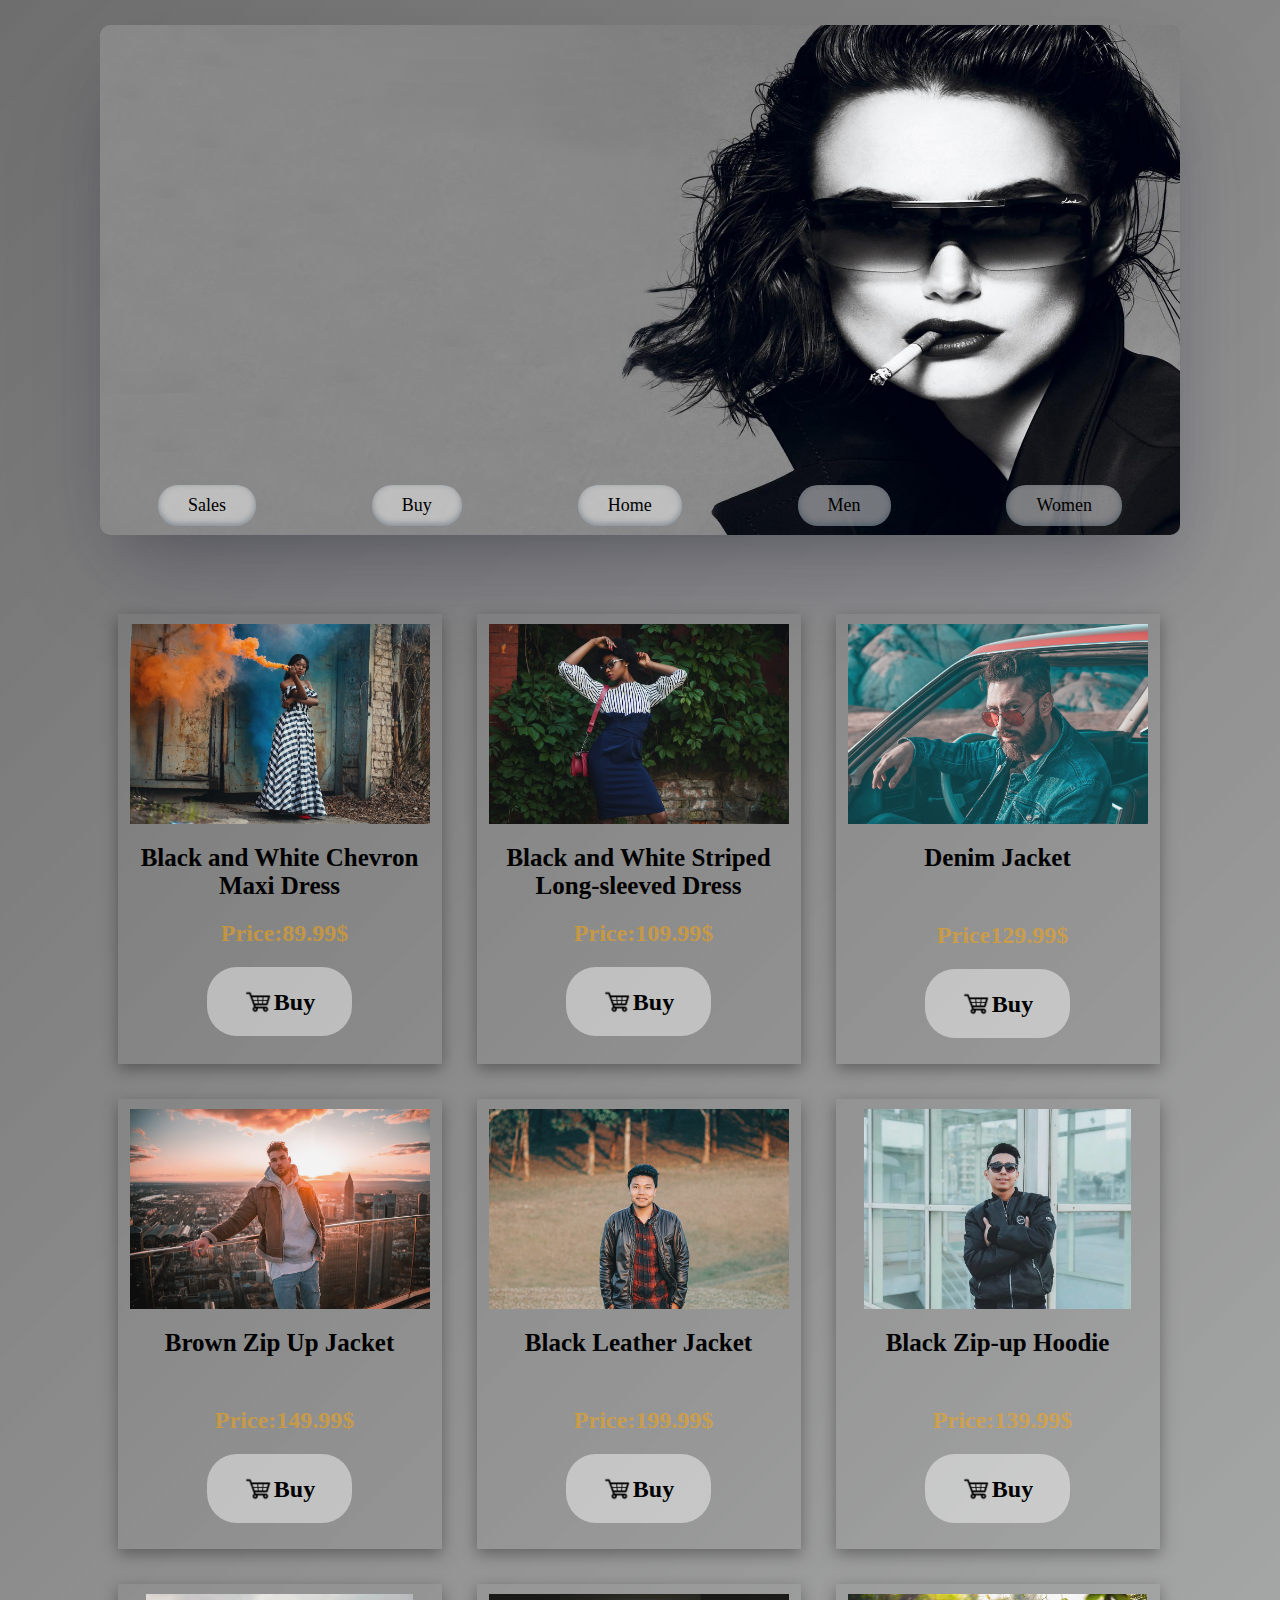
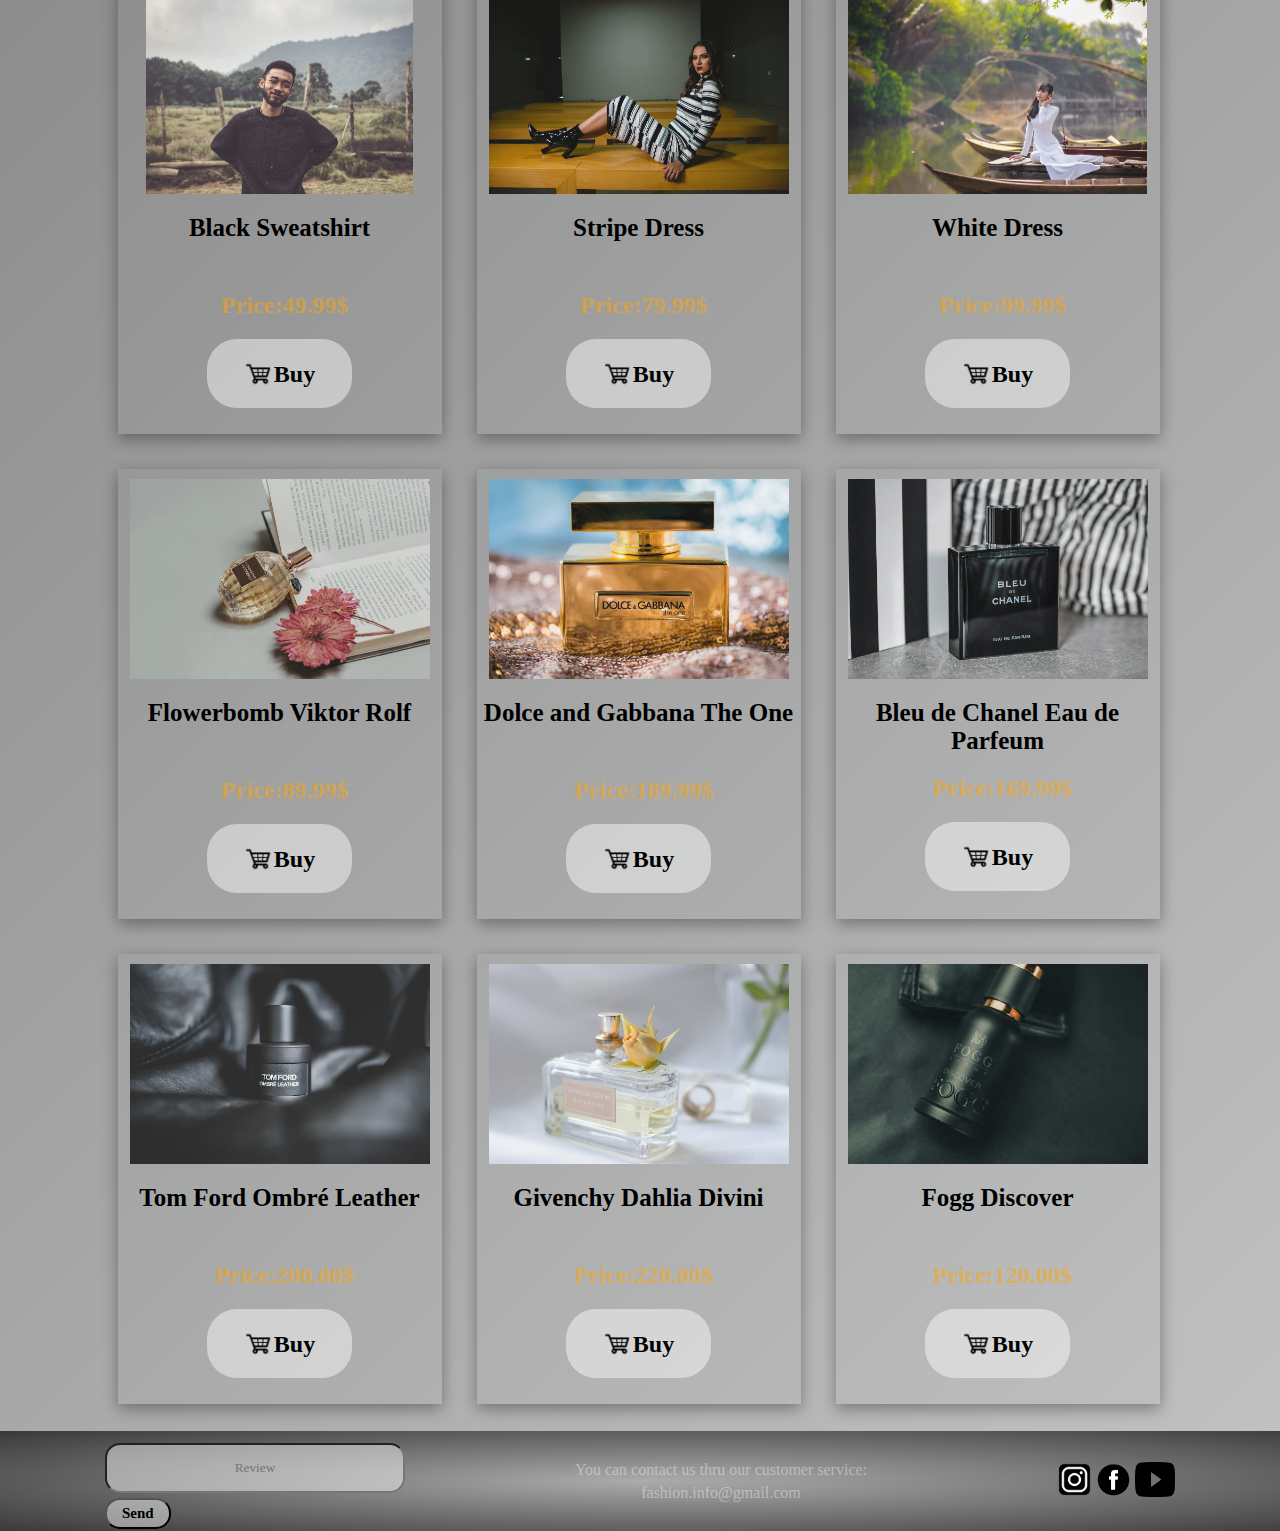
==== buy.html @ 7eb33cd5 "first commit" ====
<!DOCTYPE html>
<html lang="en">
<head>
    <meta charset="UTF-8">
    <link rel="shortcut icon" type="x-icon" class="logo" href="photos/Fashion-and-beauty-logo-and-emblem-on-transparent-background-PNG.png">
    <meta name="viewport" content="width=device-width, initial-scale=1.0">
    <title>Some clothes</title>
    <link rel="stylesheet" href="buy.css">
    <script src="buy.js"></script>
</head>



<body>
    <div>
        <div class="head"> 
            <header>
                <img src="photos/background-homepage.jpg">
            </header>
            <ul class="navbar">
                <li><a href="sales.html" style="text-decoration: none; color: inherit;">Sales</a></li>
                <li><a href="buy.html" style="text-decoration: none; color: inherit;">Buy</a></li>
                <li><a href="index.html" style="text-decoration: none; color: inherit;">Home</a></li>
                <li><a href="men.html" style="text-decoration: none; color: inherit;">Men</a></li>
                <li><a href="women.html" style="text-decoration: none; color: inherit;">Women</a></li>
            </ul>
        </div>

        <div class="cart">
            <a href="cart.html">
                <button>
                    <img src="photos/pngwing.com.png" alt="">
                </button>
            </a>
        </div>

        <div class="website">
            <div>
                <div class="cols">
                    <img src="photos/pexels-photo-859205.jpeg" alt="" class="head">
                    <div class="tekst">
                        <p>Black and White Chevron Maxi Dress</p>
                        <h3 class="price">Price:89.99$</h3>
                        <h3 type="button" class="buy"><img src="photos/pngwing.com.png" alt="">Buy</h3>
                    </div>
                </div>
                <div class="cols">
                    <img src="photos/pexels-photo-1000373.jpeg" alt="" class="head">
                    <div class="tekst">
                        <p>Black and White Striped Long-sleeved Dress</p>
                        <h3 class="price">Price:109.99$</h3>
                        <h3 type="button" class="buy"><img src="photos/pngwing.com.png" alt="">Buy</h3>
                    </div>
                </div>
                <div class="cols">
                    <img src="photos/pexels-photo-6542596.jpeg" alt="" class="head">
                    <div class="tekst">
                        <p  class="onerow">Denim Jacket</p>
                        <h3 class="price">Price129.99$</h3>
                        <h3 type="button" class="buy"><img src="photos/pngwing.com.png" alt="">Buy</h3>
                    </div>
                </div>
                <div class="cols">
                    <img src="photos/pexels-photo-4061199.jpeg" alt="" class="head">
                    <div class="tekst">
                        <p class="onerow">Brown Zip Up Jacket</p>
                        <h3 class="price">Price:149.99$</h3>
                        <h3 type="button" class="buy"><img src="photos/pngwing.com.png" alt="">Buy</h3>
                    </div>
                </div>
                <div class="cols">
                    <img src="photos/pexels-photo-4069208.jpeg" alt="" class="head">
                    <div class="tekst">
                        <p class="onerow">Black Leather Jacket</p>
                        <h3 class="price">Price:199.99$</h3>
                        <h3 type="button" class="buy"><img src="photos/pngwing.com.png" alt="">Buy</h3>
                    </div>
                </div>
                <div class="cols">
                    <img src="photos/pexels-photo-1808397.webp" alt="" class="head">
                    <div class="tekst">
                        <p class="onerow">Black Zip-up Hoodie</p>
                        <h3 class="price">Price:139.99$</h3>
                        <h3 type="button" class="buy"><img src="photos/pngwing.com.png" alt="">Buy</h3>
                    </div>
                </div>
                <div class="cols">
                    <img src="photos/pexels-photo-2952815.webp" alt="" class="head">
                    <div class="tekst">
                        <p class="onerow">Black Sweatshirt</p>
                        <h3 class="price">Price:49.99$</h3>
                        <h3 type="button" class="buy"><img src="photos/pngwing.com.png" alt="">Buy</h3>
                    </div>
                </div>
                <div class="cols">
                    <img src="photos/pexels-photo-1007010.jpeg" alt="" class="head">
                    <div class="tekst">
                        <p class="onerow">Stripe Dress</p>
                        <h3 class="price">Price:79.99$</h3>
                        <h3 type="button" class="buy"><img src="photos/pngwing.com.png" alt="">Buy</h3>
                    </div>
                </div>
                <div class="cols">
                    <img src="photos/pexels-photo-7244586.jpeg" alt="" class="head">
                    <div class="tekst">
                        <p class="onerow">White Dress</p>
                        <h3 class="price">Price:99.99$</h3>
                        <h3 type="button" class="buy"><img src="photos/pngwing.com.png" alt="">Buy</h3>
                    </div>
                </div>
                <div class="cols">
                    <img src="photos/pexels-photo-4110339.jpeg" alt="" class="head">
                    <div class="tekst">
                        <p class="onerow">Flowerbomb Viktor Rolf</p>
                        <h3 class="price">Price:89.99$</h3>
                        <h3 type="button" class="buy"><img src="photos/pngwing.com.png" alt="">Buy</h3>
                    </div>
                </div>
                <div class="cols">
                    <img src="photos/pexels-photo-1961795.webp" alt="" class="head">
                    <div class="tekst">
                        <p class="onerow">Dolce and Gabbana The One</p>
                        <h3 class="price">Price:189.99$</h3>
                        <h3 type="button" class="buy"><img src="photos/pngwing.com.png" alt="">Buy</h3>
                    </div>
                </div>
                <div class="cols">
                    <img src="photos/pexels-photo-9202894.jpeg" alt="" class="head">
                    <div class="tekst">
                        <p>Bleu de Chanel Eau de Parfeum</p>
                        <h3 class="price">Price:169.99$</h3>
                        <h3 type="button" class="buy"><img src="photos/pngwing.com.png" alt="">Buy</h3>
                    </div>
                </div>
                <div class="cols">
                    <img src="photos/pexels-photo-7487834.jpeg" alt="" class="head">
                    <div class="tekst">
                        <p class="onerow">Tom Ford Ombré Leather</p>
                        <h3 class="price">Price:200.00$</h3>
                        <h3 type="button" class="buy"><img src="photos/pngwing.com.png" alt="">Buy</h3>
                    </div>
                </div>
                <div class="cols">
                    <img src="photos/pexels-photo-9323886.jpeg" alt="" class="head">
                    <div class="tekst">
                        <p class="onerow">Givenchy Dahlia Divini</p>
                        <h3 class="price">Price:220.00$</h3>
                        <h3 type="button" class="buy"><img src="photos/pngwing.com.png" alt="">Buy</h3>
                    </div>
                </div>
                <div class="cols">
                    <img src="photos/pexels-photo-11265021.jpeg" alt="" class="head">
                    <div class="tekst">
                        <p class="onerow">Fogg Discover</p>
                        <h3 class="price">Price:120.00$</h3>
                        <h3 type="button" class="buy"><img src="photos/pngwing.com.png" alt="">Buy</h3>
                    </div>
                </div>
           </div>
        </div>    
        <div class="footer">
            
        </div> 
    </div>
    <div class="footer">
        <div class="review">
            <input type="text" placeholder="Review" spellcheck="false">
            <button>Send</button>
        </div>
        <div class="contact">
            <p>You can contact us thru our customer service:</p>
            <a href="mailto:fashion.info@gmail.com" >fashion.info@gmail.com</a>
        </div>
        <div class="socials">
            <a href="https://www.instagram.com"><img src="photos/Black-icon-Instagram-logo-transparent-PNG.png" alt=""></a>
            <a href="https://www.facebook.com"><img src="photos/Black-icon-facebook-logo-PNG.png" alt=""></a>
            <a href="https://www.youtube.com"><img src="photos/1656503823black-youtube-logo.png" alt="" style="width: 40px"></a>
        </div>
    </div> 
</body>
</html>
---- buy.css ----
*{
    margin: 0;
    padding: 0;
    box-sizing: border-box;
    font-family: Cambria, Cochin, Georgia, Times, 'Times New Roman', serif;
}
body{
    background: linear-gradient(135deg, #00000091, #484a4a55);
    margin-top: 25px;
    border: 0;
}
body div{
    max-width: 1200px;
    margin: auto;
    border: 0;
    justify-content: center;
}
body div.head{
    margin: 1%;
    width: 90%;
    margin: auto;
    margin-top: 10px;
}
div header{
    width: 100%;
    height: 450px;
}
div header img{
    height: 510px;
    width: 100%;
    margin-left: auto;
    margin-right: auto;
    border-radius: 10px;
    box-shadow: rgba(50, 50, 93, 0.25) 0px 50px 100px -20px, rgba(0, 0, 0, 0.3) 0px 30px 60px -30px, rgba(10, 37, 64, 0.35) 0px -2px 6px 0px inset;
}
ul.navbar li{
    display: flex;
    float: left;
    text-align: center;
    margin: auto;
    background: rgba(255, 255, 255, 0.452);
    border-radius: 20px;
    padding-top: 10px;
    padding-bottom: 10px;
    padding-right: 30px;
    padding-left: 30px;
    cursor: pointer;
    font-size: large;
    box-shadow: rgba(50, 50, 93, 0.25) 0px 50px 100px -20px, rgba(0, 0, 0, 0.3) 0px 30px 60px -30px, rgba(10, 37, 64, 0.35) 0px -2px 6px 0px inset;
}
ul li:hover{
    background: rgba(255, 166, 0, 0.52);
}
ul.navbar{
    text-align: center;
    justify-content: center;
    display: flex;
    margin: 0;
    width: 100%;
    margin-top: 10px;
    padding-bottom: 10px;
}
div.website{
    width: 100%;
    height: 100%;
    color: white;
}






div.cart{
    position: -webkit-sticky;
    position: sticky;
    top: 20px;
    float: right;
    margin-right: -150px;
    margin-top: 250px;
}
div.cart button{
    background: rgba(255, 255, 255, 0.549);
    border: 0;
    border-radius: 30px;
    padding: 8px;
    cursor: pointer;
    box-shadow: rgba(50, 50, 93, 0.25) 0px 50px 100px -20px, rgba(0, 0, 0, 0.3) 0px 30px 60px -30px, rgba(10, 37, 64, 0.35) 0px -2px 6px 0px inset;
}
div.cart img{
    height: 40px;
    width: 40px;
}
div.website{
    width: 90%;
    margin: 1%;
    margin: auto;
    margin-top: 5%;
    display: block;
}
div.cols{
    width: 30%;
    height: 450px;
    display: flex;
    float: left;
    margin: 17.5px;
    text-align: center;
    justify-content: center;
    box-shadow: rgba(0, 0, 0, 0.35) 0px 5px 15px;
}
div.cols{
    display: block;
}
div.cols img.head{
    height: 200px;
    display: block;
    opacity: 90%;
    margin: auto;
    margin-top: 10px;
    cursor: pointer;
}
div.cols div.tekst{
    display: block;
    border: 0;
}
div.cols div.tekst p{
    font-size: 25px;
    font-weight: bold;
    margin-top: 20px;
    margin-bottom: 20px;
    color: black;
}
div.cols div.tekst h3.buy{
    background: rgba(255, 255, 255, 0.452);;
    width: 45%;
    border-radius: 30px;
    padding: 20px;
    margin: auto;
    text-align: center;
    margin-top: 20px;
    color: black;
}
div.cols div.tekst h3.buy:hover{
    background: rgba(255, 166, 0, 0.52);
}
div.cols div.tekst img{
    width: 30px;
    height: 30px;
    margin-bottom: -7px;

}

div.cols div.tekst h3{
    font-size: x-large;
    font-weight: bold;
    cursor: pointer;
}
div.cols div.tekst h3.price{
    padding-left: 10px;
    cursor: default;
    color: rgba(255, 166, 0, 0.52);
}
div.cols div.tekst p.onerow{
    margin-bottom: 50px;
}
div div.footer{
    background: 0;
    height: 10px;
}






div.footer{
    margin: 0;
    max-width: 100%;
    width: 100%;
    height: 100px;
    display: flex;
    background: radial-gradient(#87878738, #141414bf);
}
div.footer div.review{
    border: 0;
    padding-left: -10px;
}
div.footer div.review input {
    display: block;
    text-align: left;
    width: 300px;
    height: 50px;
    border-radius: 15px;
    background: rgba(255, 255, 255, 0.452);
    text-align: center;
    margin-left: 20px;
    margin-top: 10px;
}
div.footer div.review button{
    margin-top: 5px;
    padding: 5px 15px;
    border-radius: 15px;
    text-align: center;
    align-items: center;
    background: rgba(255, 255, 255, 0.452);
    font-weight: bold;
    font-size: 15px;
    margin-left: 20px;
}
div.footer div.review button:hover{
    background: rgba(255, 166, 0, 0.52);
    cursor: pointer;
}
div.footer div.contact{
    text-align: center;
    border: 0;
}
div.footer div.contact p, div.contact a{
    text-decoration: none;
    color: rgba(255, 252, 252, 0.396);
    text-align: center;
}
div.footer div.contact p{
    padding-bottom: 5px;
}
div.footer div.contact a:hover{
    cursor: pointer;
    color: rgba(255, 166, 0, 0.52);
}
div.footer div.socials{
    text-align: center;
    padding: 20px;
    border: 0;
}
div.footer div.socials img{
    width: 35px;
    height: 35px;
}
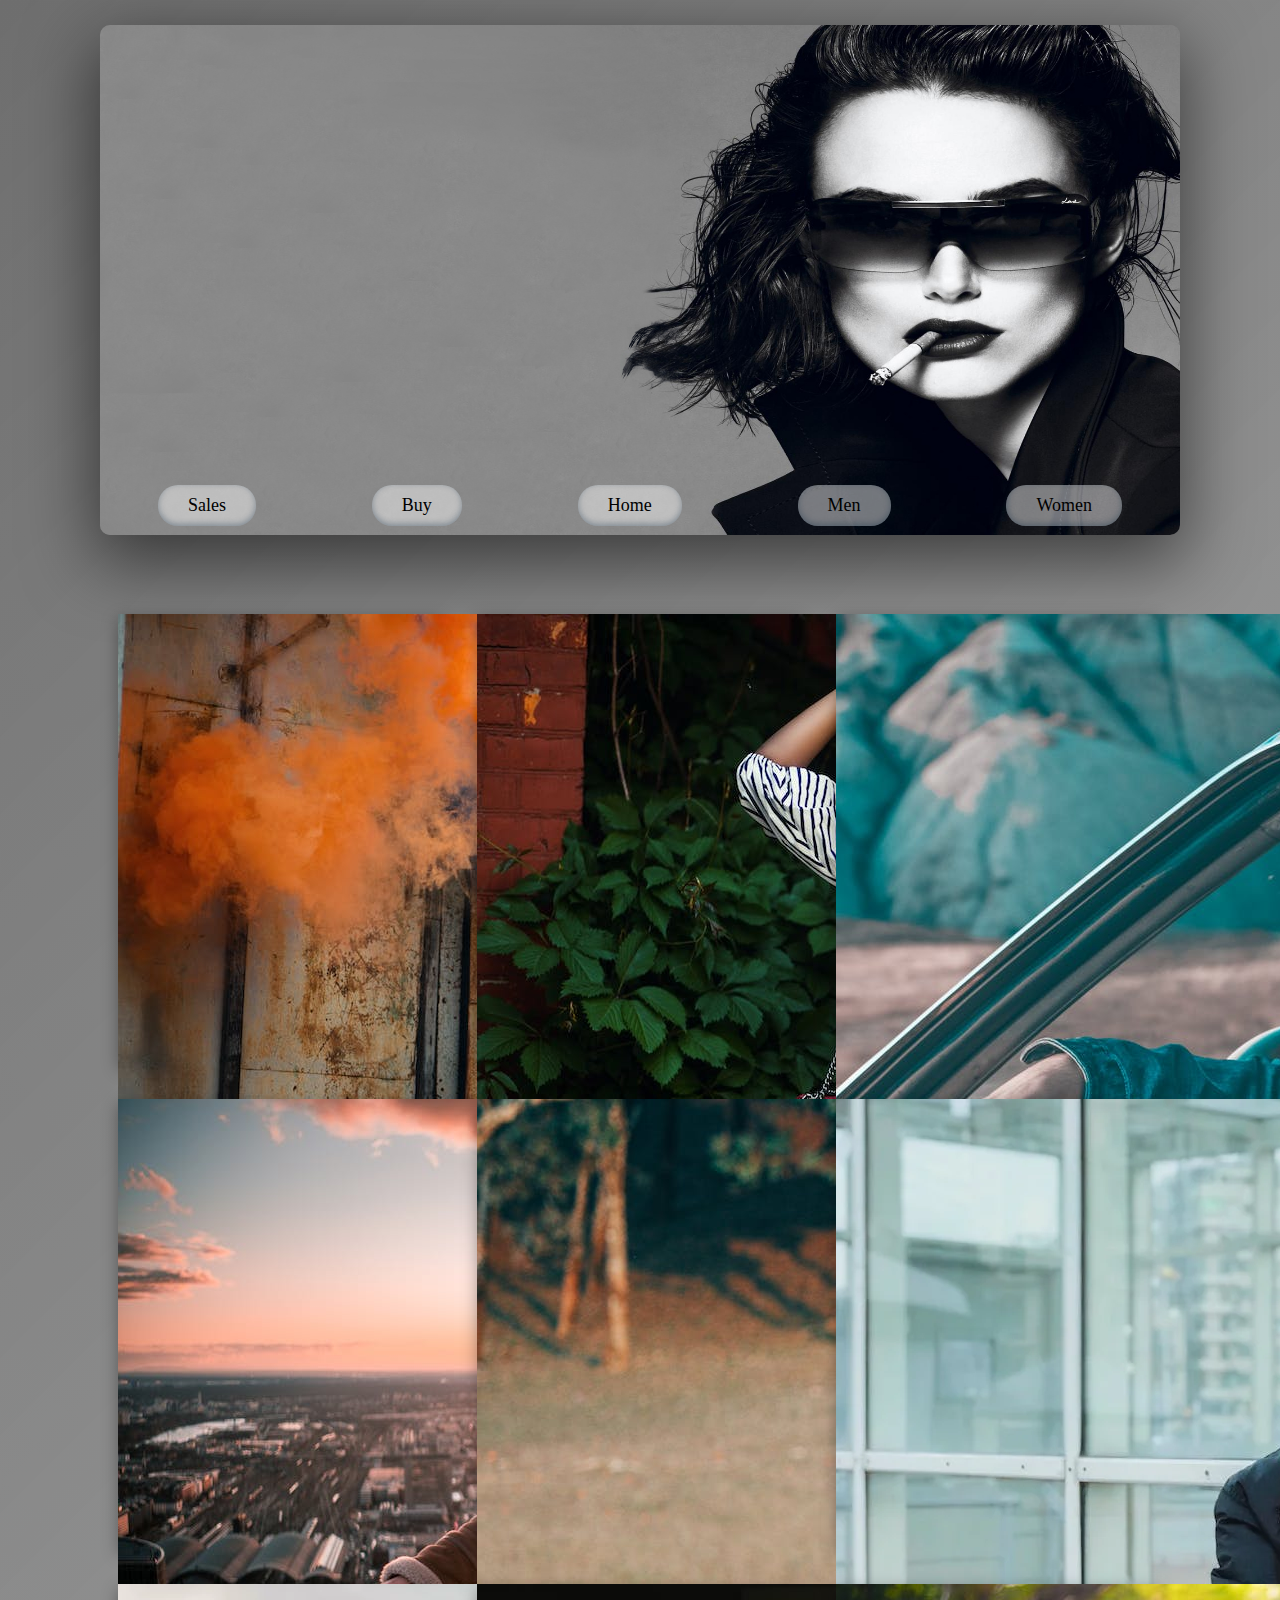
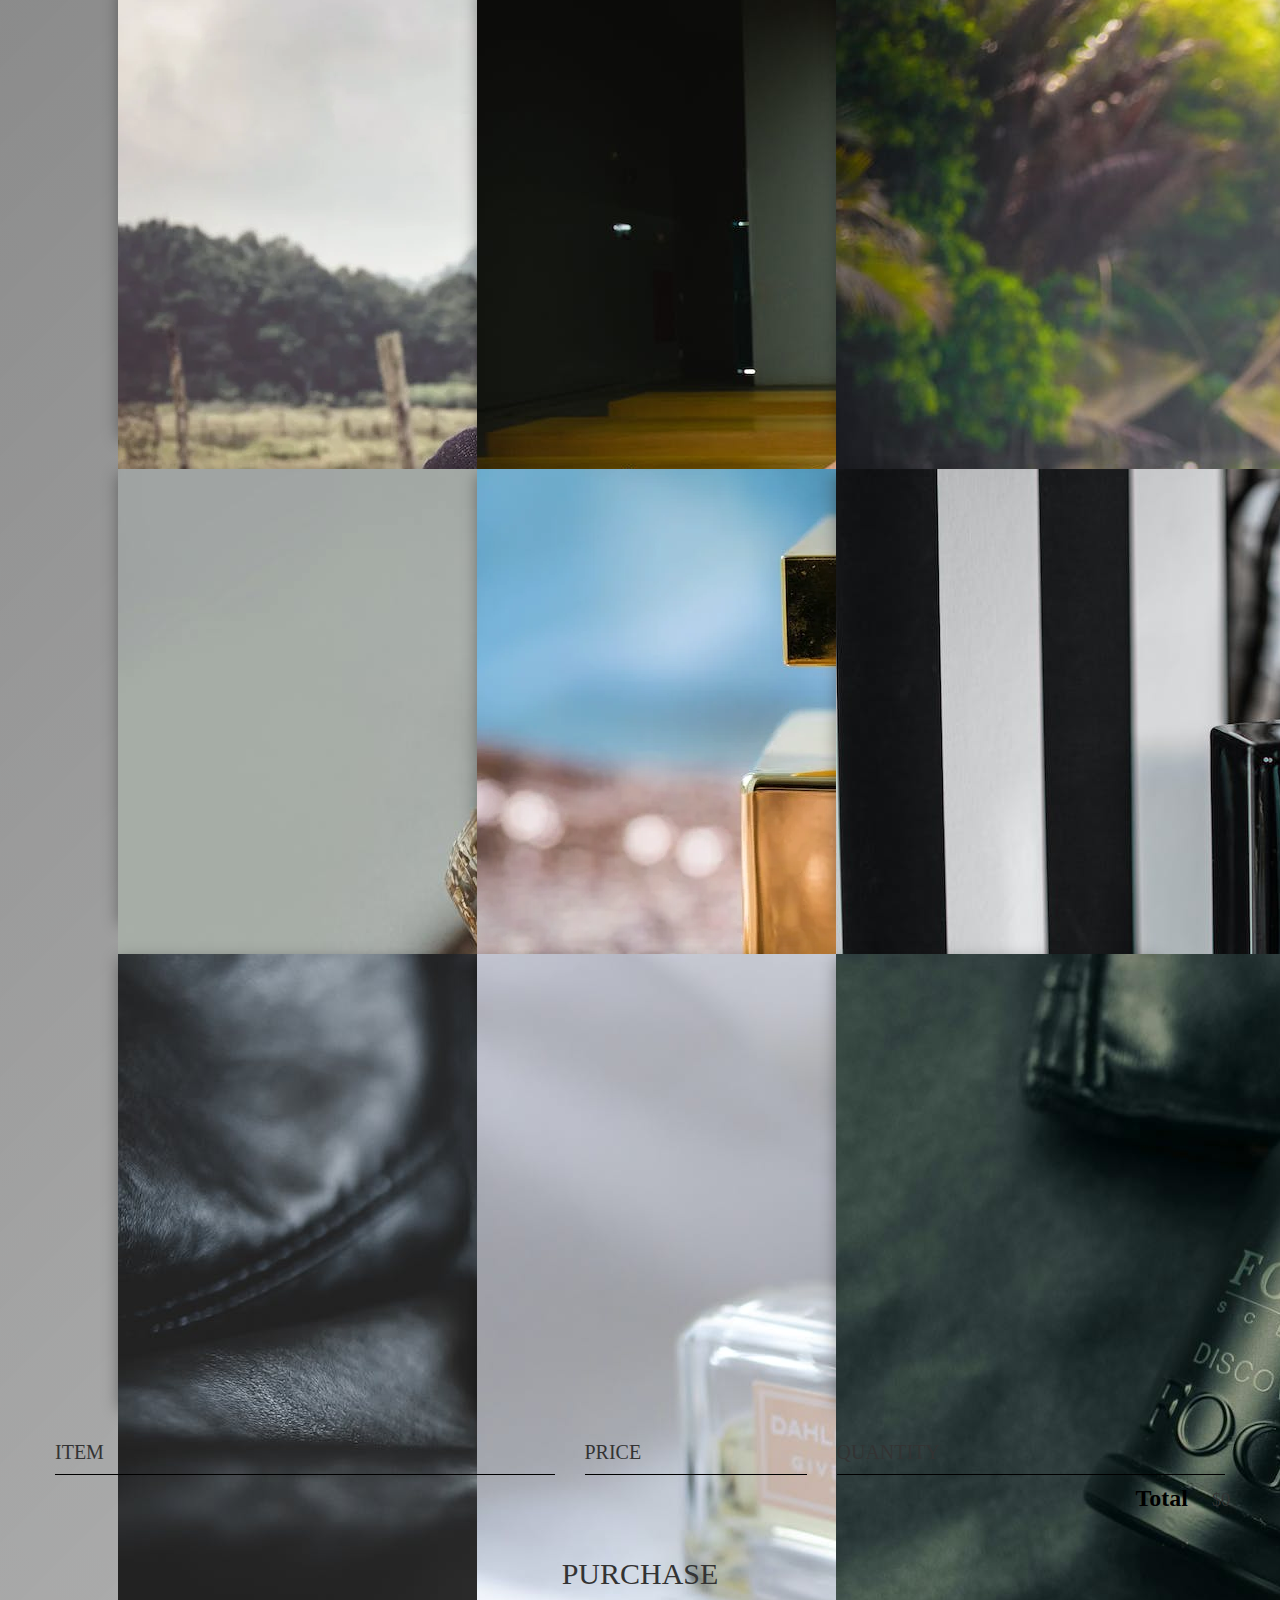
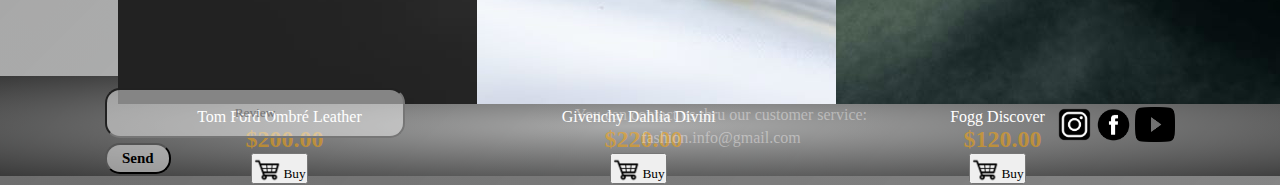
==== commit fee6e2fc: "first commit" ====
--- a/buy.html
+++ b/buy.html
@@ -37,123 +37,123 @@
         <div class="website">
             <div>
                 <div class="cols">
-                    <img src="photos/pexels-photo-859205.jpeg" alt="" class="head">
+                    <img class="shop-item-img" src="photos/pexels-photo-859205.jpeg" alt="">
                     <div class="tekst">
-                        <p>Black and White Chevron Maxi Dress</p>
+                        <span class="shop-item-title">Black and White Chevron Maxi Dress</span>
                         <h3 class="price">Price:89.99$</h3>
-                        <h3 type="button" class="buy"><img src="photos/pngwing.com.png" alt="">Buy</h3>
+                        <button class="shop-item-button" type="button"><img src="photos/pngwing.com.png" alt="">Buy</button>
                     </div>
                 </div>
                 <div class="cols">
-                    <img src="photos/pexels-photo-1000373.jpeg" alt="" class="head">
+                    <img class="shop-item-img" src="photos/pexels-photo-1000373.jpeg" alt="">
                     <div class="tekst">
-                        <p>Black and White Striped Long-sleeved Dress</p>
-                        <h3 class="price">Price:109.99$</h3>
-                        <h3 type="button" class="buy"><img src="photos/pngwing.com.png" alt="">Buy</h3>
+                        <span class="shop-item-title">Black and White Striped Long-sleeved Dress</span>
+                        <h3 class="price">$109.99</h3>
+                        <button class="shop-item-button" type="button"><img src="photos/pngwing.com.png" alt="">Buy</button>
                     </div>
                 </div>
                 <div class="cols">
-                    <img src="photos/pexels-photo-6542596.jpeg" alt="" class="head">
+                    <img class="shop-item-img" src="photos/pexels-photo-6542596.jpeg" alt="">
                     <div class="tekst">
-                        <p  class="onerow">Denim Jacket</p>
-                        <h3 class="price">Price129.99$</h3>
-                        <h3 type="button" class="buy"><img src="photos/pngwing.com.png" alt="">Buy</h3>
+                        <span class="shop-item-title">Denim Jacket</span>
+                        <h3 class="price">$129.99</h3>
+                        <button class="shop-item-button" type="button"><img src="photos/pngwing.com.png" alt="">Buy</button>
                     </div>
                 </div>
                 <div class="cols">
-                    <img src="photos/pexels-photo-4061199.jpeg" alt="" class="head">
+                    <img class="shop-item-img" src="photos/pexels-photo-4061199.jpeg" alt="">
                     <div class="tekst">
-                        <p class="onerow">Brown Zip Up Jacket</p>
-                        <h3 class="price">Price:149.99$</h3>
-                        <h3 type="button" class="buy"><img src="photos/pngwing.com.png" alt="">Buy</h3>
+                        <span class="shop-item-title">Brown Zip Up Jacket</span>
+                        <h3 class="price">$149.99</h3>
+                        <button class="shop-item-button" type="button"><img src="photos/pngwing.com.png" alt="">Buy</button>
                     </div>
                 </div>
                 <div class="cols">
-                    <img src="photos/pexels-photo-4069208.jpeg" alt="" class="head">
+                    <img class="shop-item-img" src="photos/pexels-photo-4069208.jpeg" alt="">
                     <div class="tekst">
-                        <p class="onerow">Black Leather Jacket</p>
-                        <h3 class="price">Price:199.99$</h3>
-                        <h3 type="button" class="buy"><img src="photos/pngwing.com.png" alt="">Buy</h3>
+                        <span class="shop-item-title">Black Leather Jacket</span>
+                        <h3 class="price">$199.99</h3>
+                        <button class="shop-item-button" type="button"><img src="photos/pngwing.com.png" alt="">Buy</button>
                     </div>
                 </div>
                 <div class="cols">
-                    <img src="photos/pexels-photo-1808397.webp" alt="" class="head">
+                    <img class="shop-item-img" src="photos/pexels-photo-1808397.webp" alt="">
                     <div class="tekst">
-                        <p class="onerow">Black Zip-up Hoodie</p>
-                        <h3 class="price">Price:139.99$</h3>
-                        <h3 type="button" class="buy"><img src="photos/pngwing.com.png" alt="">Buy</h3>
+                        <span class="shop-item-title">Black Zip-up Hoodie</span>
+                        <h3 class="price">$139.99</h3>
+                        <button class="shop-item-button" type="button"><img src="photos/pngwing.com.png" alt="">Buy</button>
                     </div>
                 </div>
                 <div class="cols">
-                    <img src="photos/pexels-photo-2952815.webp" alt="" class="head">
+                    <img class="shop-item-img" src="photos/pexels-photo-2952815.webp" alt="">
                     <div class="tekst">
-                        <p class="onerow">Black Sweatshirt</p>
-                        <h3 class="price">Price:49.99$</h3>
-                        <h3 type="button" class="buy"><img src="photos/pngwing.com.png" alt="">Buy</h3>
+                        <span class="shop-item-title">Black Sweatshirt</span>
+                        <h3 class="price">$49.99</h3>
+                        <button class="shop-item-button" type="button"><img src="photos/pngwing.com.png" alt="">Buy</button>
                     </div>
                 </div>
                 <div class="cols">
-                    <img src="photos/pexels-photo-1007010.jpeg" alt="" class="head">
+                    <img class="shop-item-img" src="photos/pexels-photo-1007010.jpeg" alt="">
                     <div class="tekst">
-                        <p class="onerow">Stripe Dress</p>
-                        <h3 class="price">Price:79.99$</h3>
-                        <h3 type="button" class="buy"><img src="photos/pngwing.com.png" alt="">Buy</h3>
+                        <span class="shop-item-title">Stripe Dress</span>
+                        <h3 class="price">$79.99</h3>
+                        <button class="shop-item-button" type="button"><img src="photos/pngwing.com.png" alt="">Buy</button>
                     </div>
                 </div>
                 <div class="cols">
-                    <img src="photos/pexels-photo-7244586.jpeg" alt="" class="head">
+                    <img class="shop-item-img" src="photos/pexels-photo-7244586.jpeg" alt="">
                     <div class="tekst">
-                        <p class="onerow">White Dress</p>
-                        <h3 class="price">Price:99.99$</h3>
-                        <h3 type="button" class="buy"><img src="photos/pngwing.com.png" alt="">Buy</h3>
+                        <span class="shop-item-title">White Dress</span>
+                        <h3 class="price">$99.99</h3>
+                        <button class="shop-item-button" type="button"><img src="photos/pngwing.com.png" alt="">Buy</button>
                     </div>
                 </div>
                 <div class="cols">
-                    <img src="photos/pexels-photo-4110339.jpeg" alt="" class="head">
+                    <img class="shop-item-img" src="photos/pexels-photo-4110339.jpeg" alt="">
                     <div class="tekst">
-                        <p class="onerow">Flowerbomb Viktor Rolf</p>
-                        <h3 class="price">Price:89.99$</h3>
-                        <h3 type="button" class="buy"><img src="photos/pngwing.com.png" alt="">Buy</h3>
+                        <span class="shop-item-title">Flowerbomb Viktor Rolf</span>
+                        <h3 class="price">$89.99</h3>
+                        <button class="shop-item-button" type="button"><img src="photos/pngwing.com.png" alt="">Buy</button>
                     </div>
                 </div>
                 <div class="cols">
-                    <img src="photos/pexels-photo-1961795.webp" alt="" class="head">
+                    <img class="shop-item-img" src="photos/pexels-photo-1961795.webp" alt="">
                     <div class="tekst">
-                        <p class="onerow">Dolce and Gabbana The One</p>
-                        <h3 class="price">Price:189.99$</h3>
-                        <h3 type="button" class="buy"><img src="photos/pngwing.com.png" alt="">Buy</h3>
+                        <span class="shop-item-title">Dolce and Gabbana The One</span>
+                        <h3 class="price">$189.99</h3>
+                        <button class="shop-item-button" type="button"><img src="photos/pngwing.com.png" alt="">Buy</button>
                     </div>
                 </div>
                 <div class="cols">
-                    <img src="photos/pexels-photo-9202894.jpeg" alt="" class="head">
+                    <img class="shop-item-img" src="photos/pexels-photo-9202894.jpeg" alt="">
                     <div class="tekst">
-                        <p>Bleu de Chanel Eau de Parfeum</p>
-                        <h3 class="price">Price:169.99$</h3>
-                        <h3 type="button" class="buy"><img src="photos/pngwing.com.png" alt="">Buy</h3>
+                        <span class="shop-item-title">Bleu de Chanel Eau de Parfeum</span>
+                        <h3 class="price">$169.99</h3>
+                        <button class="shop-item-button" type="button"><img src="photos/pngwing.com.png" alt="">Buy</button>
                     </div>
                 </div>
                 <div class="cols">
-                    <img src="photos/pexels-photo-7487834.jpeg" alt="" class="head">
+                    <img class="shop-item-img" src="photos/pexels-photo-7487834.jpeg" alt="">
                     <div class="tekst">
-                        <p class="onerow">Tom Ford Ombré Leather</p>
-                        <h3 class="price">Price:200.00$</h3>
-                        <h3 type="button" class="buy"><img src="photos/pngwing.com.png" alt="">Buy</h3>
+                        <span class="shop-item-title">Tom Ford Ombré Leather</span>
+                        <h3 class="price">$200.00</h3>
+                        <button class="shop-item-button" type="button"><img src="photos/pngwing.com.png" alt="">Buy</button>
                     </div>
                 </div>
                 <div class="cols">
-                    <img src="photos/pexels-photo-9323886.jpeg" alt="" class="head">
+                    <img class="shop-item-img" src="photos/pexels-photo-9323886.jpeg" alt="">
                     <div class="tekst">
-                        <p class="onerow">Givenchy Dahlia Divini</p>
-                        <h3 class="price">Price:220.00$</h3>
-                        <h3 type="button" class="buy"><img src="photos/pngwing.com.png" alt="">Buy</h3>
+                        <span class="shop-item-title">Givenchy Dahlia Divini</span>
+                        <h3 class="price">$220.00</h3>
+                        <button class="shop-item-button" type="button"><img src="photos/pngwing.com.png" alt="">Buy</button>
                     </div>
                 </div>
                 <div class="cols">
-                    <img src="photos/pexels-photo-11265021.jpeg" alt="" class="head">
+                    <img class="shop-item-img" src="photos/pexels-photo-11265021.jpeg" alt="">
                     <div class="tekst">
-                        <p class="onerow">Fogg Discover</p>
-                        <h3 class="price">Price:120.00$</h3>
-                        <h3 type="button" class="buy"><img src="photos/pngwing.com.png" alt="">Buy</h3>
+                        <span class="shop-item-title">Fogg Discover</span>
+                        <h3 class="price">$120.00</h3>
+                        <button class="shop-item-button" type="button"><img src="photos/pngwing.com.png" alt="">Buy</button>
                     </div>
                 </div>
            </div>
@@ -162,6 +162,23 @@
             
         </div> 
     </div>
+
+    <div class="just-cart">
+        <div class="cart-row">
+            <span class="cart-item cart-header cart-column">ITEM</span>
+            <span class="cart-price cart-header cart-column">PRICE</span>
+            <span class="cart-quantity cart-header cart-column">QUANTITY</span>
+        </div>
+        <div class="cart-items">
+            
+        </div>
+        <div class="cart-total">
+            <strong class="cart-total-title">Total</strong>
+            <span class="cart-total-price">$0</span>
+        </div>
+        <button class="btn-purchase" type="button">PURCHASE</button>    
+    </div>
+
     <div class="footer">
         <div class="review">
             <input type="text" placeholder="Review" spellcheck="false">
--- a/buy.css
+++ b/buy.css
@@ -31,7 +31,7 @@
     margin-left: auto;
     margin-right: auto;
     border-radius: 10px;
-    box-shadow: rgba(50, 50, 93, 0.25) 0px 50px 100px -20px, rgba(0, 0, 0, 0.3) 0px 30px 60px -30px, rgba(10, 37, 64, 0.35) 0px -2px 6px 0px inset;
+    box-shadow: rgba(0, 0, 0, 0.56) 0px 22px 70px 4px;
 }
 ul.navbar li{
     display: flex;
@@ -112,7 +112,8 @@
     display: block;
 }
 div.cols img.head{
-    height: 200px;
+    height: 45%;
+    width: 93%;
     display: block;
     opacity: 90%;
     margin: auto;
@@ -163,6 +164,125 @@
 div.cols div.tekst p.onerow{
     margin-bottom: 50px;
 }
+
+.cart-column {
+    display: flex;
+    align-items: center;
+    border-bottom: 1px solid black;
+    margin-right: 15px;
+    margin-left: 15px;
+    padding-bottom: 10px;
+    margin-top: 10px;
+    flex-wrap: wrap;
+    justify-content: space-between;
+}
+
+.cart-row {
+    display: flex;
+}
+
+.cart-item {
+    width: 45%;
+    font-size: 20px;
+    color: #333;
+}
+
+.cart-price {
+    width: 20%;
+    font-size: 20px;
+    color: #333;
+}
+
+.cart-quantity {
+    width: 35%;
+    font-size: 20px;
+    color: #333;
+
+}
+
+.cart-item-title {
+    color: #333;
+    margin-left: 10px;
+    font-size: 20px;
+}
+
+.cart-item-image {
+    width: 75px;
+    height: 75px;
+    height: auto;
+    border-radius: 10px;
+}
+
+.btn-danger {
+    border: none;
+    border-radius: 40px;
+    font-weight: bold;
+    padding: 5px 15px;
+    margin: 0;
+    margin-top: 10px;
+    background-color: #EB5757;
+    color: white;
+}
+.btn-danger:hover{
+    cursor: pointer;
+    background-color: #CC4C4C;
+}
+
+
+.cart-quantity-input {
+    height: 34px;
+    width: 50px;
+    border-radius: 5px;
+    border: 1px solid rgba(255, 166, 0, 0.52);
+    background-color: #eee;
+    color: #333;
+    padding: 0;
+    text-align: center;
+    font-size: 20px;
+    margin-top: 10px;
+}
+
+.cart-row:last-child {
+    border-bottom: 1px solid black;
+}
+
+.cart-row:last-child .cart-column {
+    border: none;
+}
+
+.cart-total {
+    text-align: end;
+    margin-top: 10px;
+    margin-right: 10px;
+}
+
+.cart-total-title {
+    font-weight: bold;
+    font-size: 24px;
+    color: black;
+    margin-right: 20px;
+}
+
+.cart-total-price {
+    color: #333;
+    font-size: 18px;
+}
+
+.btn-purchase {
+    display: block;
+    margin: 40px auto 80px auto;
+    font-size: 30px;
+    border: 0;
+    background: rgba(255, 255, 255, 0.452);
+    padding: 5px 15px;
+    border-radius: 20px;
+    color: #333;
+}
+.btn-purchase:hover{
+    background: rgba(255, 166, 0, 0.52);
+    color: white
+}
+
 div div.footer{
     background: 0;
     height: 10px;
@@ -235,4 +355,182 @@
 div.footer div.socials img{
     width: 35px;
     height: 35px;
+}
+
+
+
+@media screen and (max-width:800px) {
+    body{
+        margin-top: 15px;
+    }
+    body div{
+        max-width: 800px;
+        margin: auto;
+        justify-content: center;
+    }
+    body div.head{
+        margin: 1%;
+        width: 90%;
+        margin: auto;
+        margin-top: 10px;
+    }
+    div header{
+        width: 100%;
+        height: 250px;
+    }
+    div header img{
+        height: 310px;
+        width: 100%;
+    }
+    
+    ul.navbar li{
+        display: block;
+        float: left;
+        text-align: left;
+        margin: auto;
+    }
+    ul.navbar{
+        text-align: center;
+        justify-content: center;
+        display: flex;
+        margin-top: 10px;
+        padding-bottom: 10px;
+    }
+
+
+
+
+
+    div.cart{
+        position: -webkit-sticky;
+        position: sticky;
+        top: 10px;
+        float: right;
+        margin-right: 10px;
+        margin-top: 420px;
+    }
+    div.cart img{
+        height: 20px;
+        width: 20px;
+    }
+
+
+
+    div.website{
+        width: 90%;
+        margin: 1%;
+        margin: auto;
+        margin-top: 5%;
+        display: block;
+    }
+    div.cols{
+        width: 55%;
+        display: block;
+        margin-left: 24%;
+
+    }
+    div.cols{
+        display: block;
+    }
+    div.cols img.head{
+        height: 200px;
+        display: block;
+        opacity: 90%;
+        margin: auto;
+        margin-top: 10px;
+        cursor: pointer;
+    }
+    div.cols div.tekst{
+        display: block;
+        border: 0;
+    }
+    div.cols div.tekst p{
+        font-size: 25px;
+        font-weight: bold;
+        margin-top: 20px;
+        margin-bottom: 20px;
+        color: black;
+    }
+    div.cols div.tekst h3.buy{
+        background: rgba(255, 255, 255, 0.452);;
+        width: 45%;
+        border-radius: 30px;
+        padding: 20px;
+        margin: auto;
+        text-align: center;
+        margin-top: 20px;
+        color: black;
+    }
+    div.cols div.tekst h3.buy:hover{
+        background: rgba(255, 166, 0, 0.52);
+    }
+    div.cols div.tekst img{
+        width: 30px;
+        height: 30px;
+        margin-bottom: -7px;
+    
+    }
+    
+    div.cols div.tekst h3{
+        font-size: x-large;
+        font-weight: bold;
+        cursor: pointer;
+    }
+    div.cols div.tekst h3.price{
+        padding-left: 10px;
+        cursor: default;
+        color: rgba(255, 166, 0, 0.52);
+    }
+    div.cols div.tekst p.onerow{
+        margin-bottom: 50px;
+    }
+
+
+
+
+
+
+    body div div.footer{
+        background: 0;
+        height: 10px;
+        width: 10px;
+    }
+    body div.footer{
+        max-width: 100%;
+        width: 100%;
+        height: 250px;
+        display: block;
+    }
+    body div.footer div.review{
+        display: block;
+        padding: 0;
+        margin-left: 22%;
+        margin-top: 7300px;
+        padding-top: 5px;
+    }
+    div.footer div.review input{
+        width: 65%;
+    }
+    div.contact{
+        display: block;
+        text-align: center;
+        border: 0;
+        margin-top: 10px;
+        margin-bottom: 10px;
+    }
+    div.contact p, div.contact a{
+        text-decoration: none;
+        color: rgba(255, 252, 252, 0.396);
+        text-align: center;
+    }
+    div.socials{
+        display: block;
+    }
+    div.socials img{
+        width: 45px;
+        height: 45px;
+        margin-right: 10%;
+        margin-left: 10%;
+    }
+
 }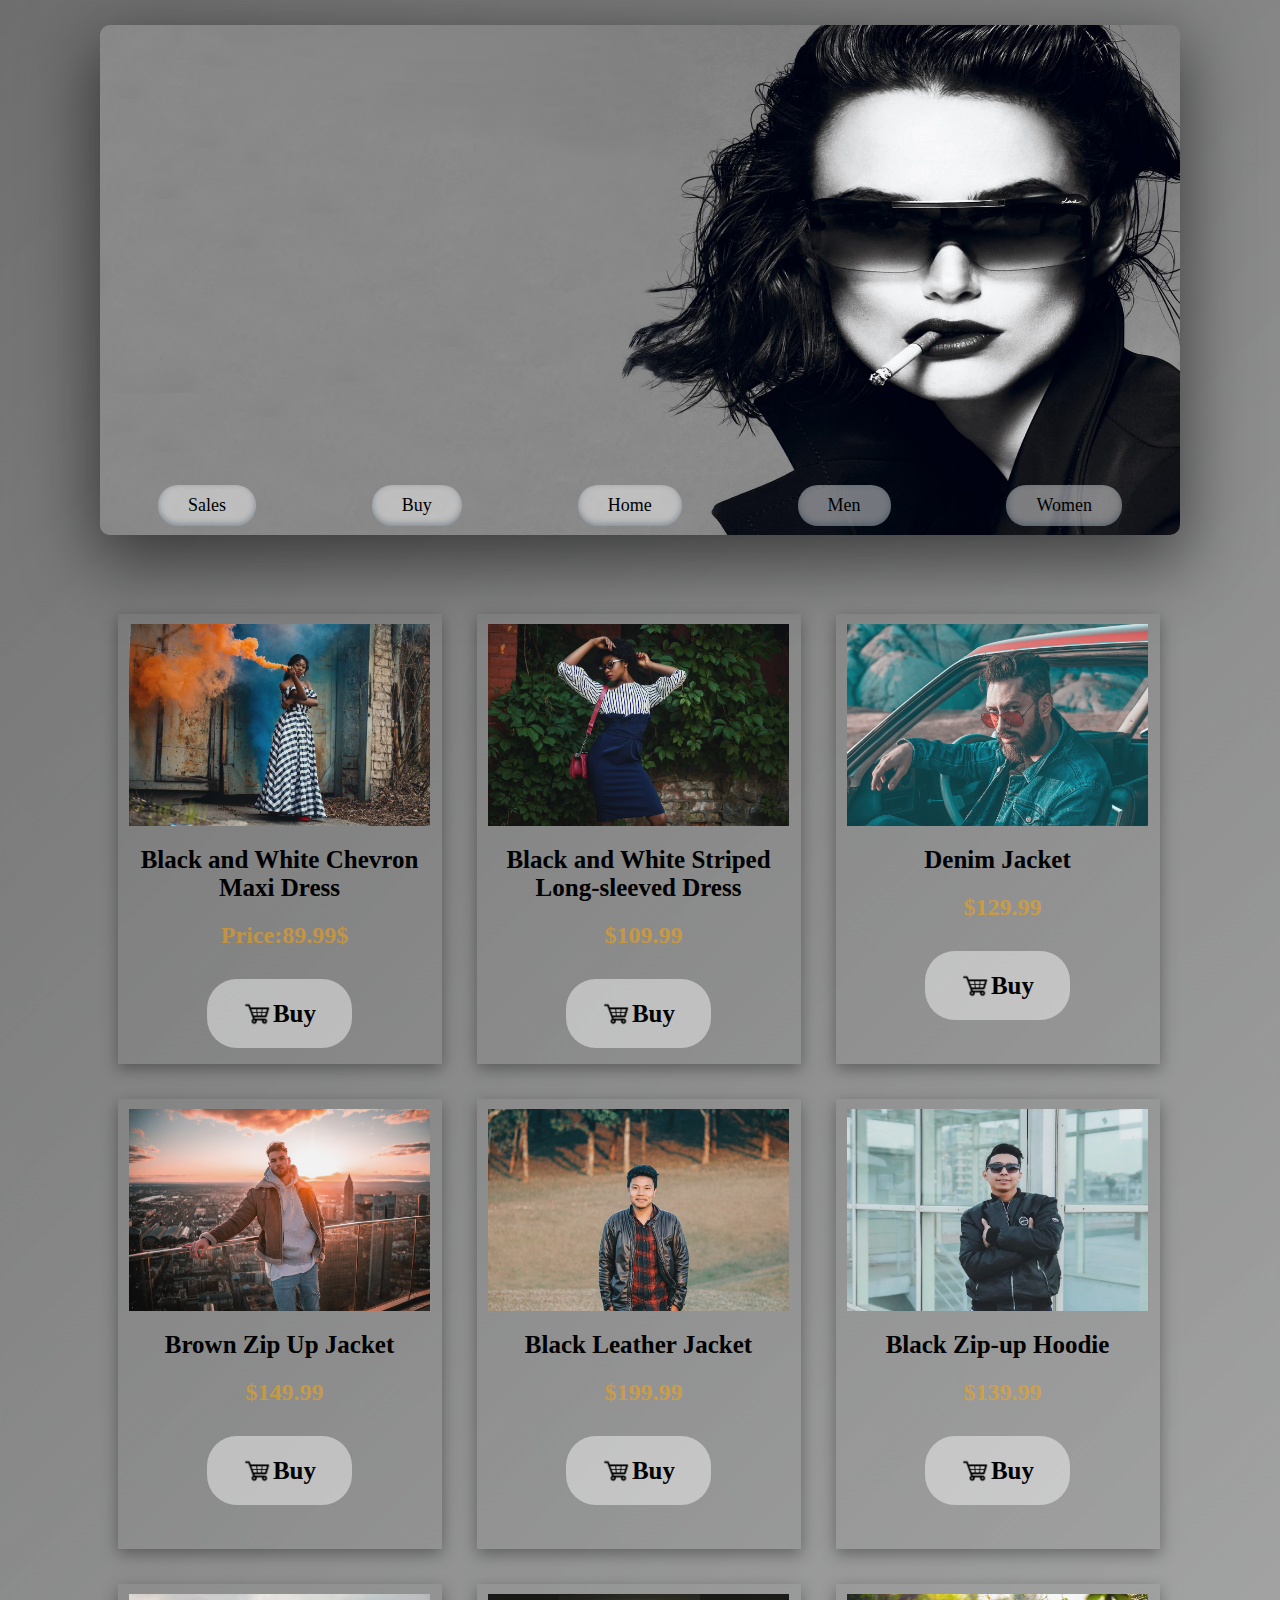
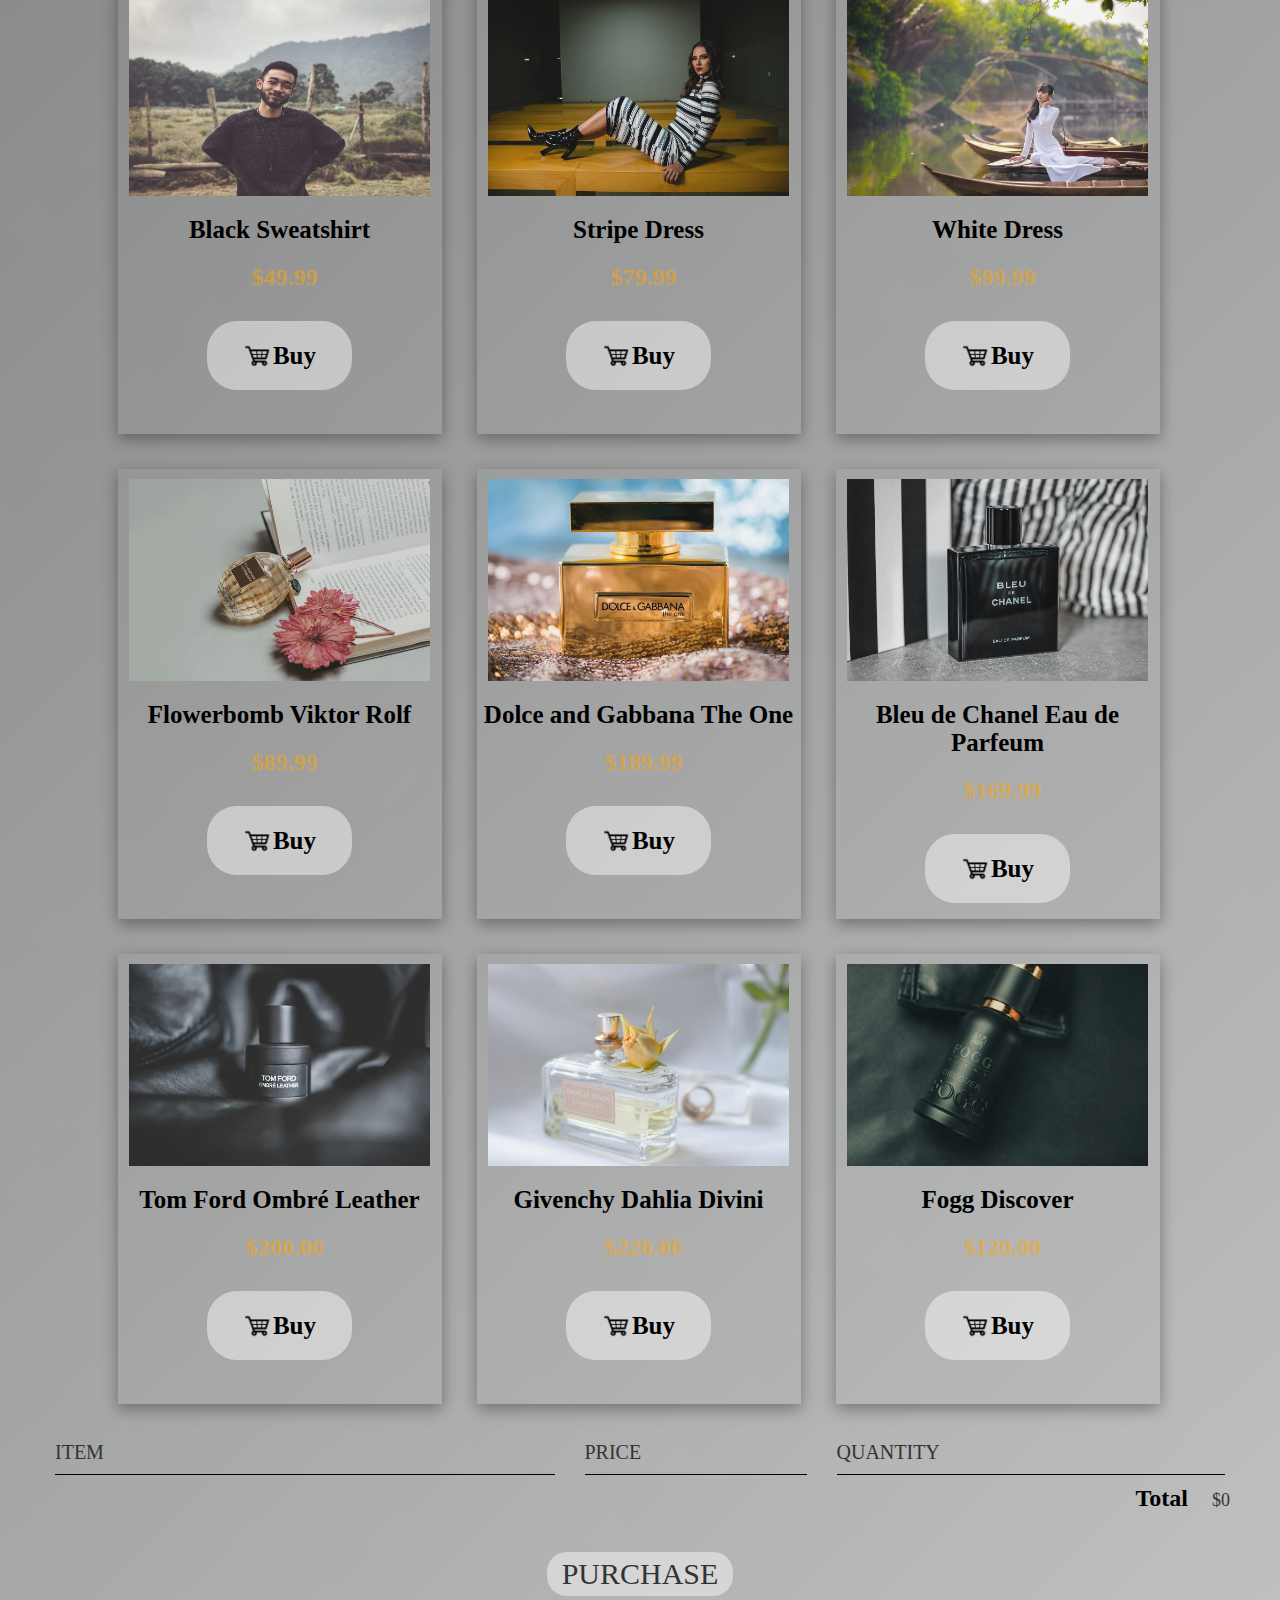
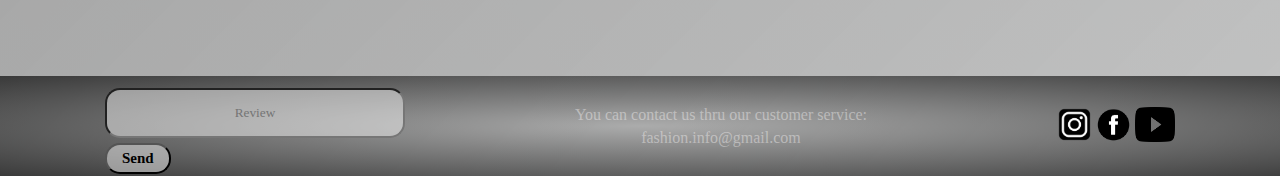
==== commit 34f59a20: "first commit" ====
--- a/buy.html
+++ b/buy.html
@@ -6,7 +6,7 @@
     <meta name="viewport" content="width=device-width, initial-scale=1.0">
     <title>Some clothes</title>
     <link rel="stylesheet" href="buy.css">
-    <script src="buy.js"></script>
+    <script src="cart.js" async></script>
 </head>
 
 
--- a/buy.css
+++ b/buy.css
@@ -111,7 +111,7 @@
 div.cols{
     display: block;
 }
-div.cols img.head{
+div.cols img.shop-item-img{
     height: 45%;
     width: 93%;
     display: block;
@@ -123,16 +123,21 @@
 div.cols div.tekst{
     display: block;
     border: 0;
-}
-div.cols div.tekst p{
+    margin-top: 20px;
+}
+div.cols div.tekst .shop-item-title{
     font-size: 25px;
     font-weight: bold;
     margin-top: 20px;
     margin-bottom: 20px;
     color: black;
 }
-div.cols div.tekst h3.buy{
-    background: rgba(255, 255, 255, 0.452);;
+div.cols div.tekst button.shop-item-button{
+    border: 0;
+    color: black;
+    font-size: 25px;
+    font-weight: bold;
+    background: rgba(255, 255, 255, 0.452);
     width: 45%;
     border-radius: 30px;
     padding: 20px;
@@ -141,8 +146,9 @@
     margin-top: 20px;
     color: black;
 }
-div.cols div.tekst h3.buy:hover{
+div.cols div.tekst button.shop-item-button:hover{
     background: rgba(255, 166, 0, 0.52);
+    cursor: pointer;
 }
 div.cols div.tekst img{
     width: 30px;
@@ -155,11 +161,14 @@
     font-size: x-large;
     font-weight: bold;
     cursor: pointer;
+    margin-top: 20px;
 }
 div.cols div.tekst h3.price{
     padding-left: 10px;
     cursor: default;
     color: rgba(255, 166, 0, 0.52);
+    margin-bottom: 10px;
+
 }
 div.cols div.tekst p.onerow{
     margin-bottom: 50px;
@@ -484,7 +493,9 @@
     div.cols div.tekst p.onerow{
         margin-bottom: 50px;
     }
-
+    div.just-cart{
+        clear: left;
+    }
 
 
 
@@ -505,7 +516,7 @@
         display: block;
         padding: 0;
         margin-left: 22%;
-        margin-top: 7300px;
+        margin-top: 100px;
         padding-top: 5px;
     }
     div.footer div.review input{
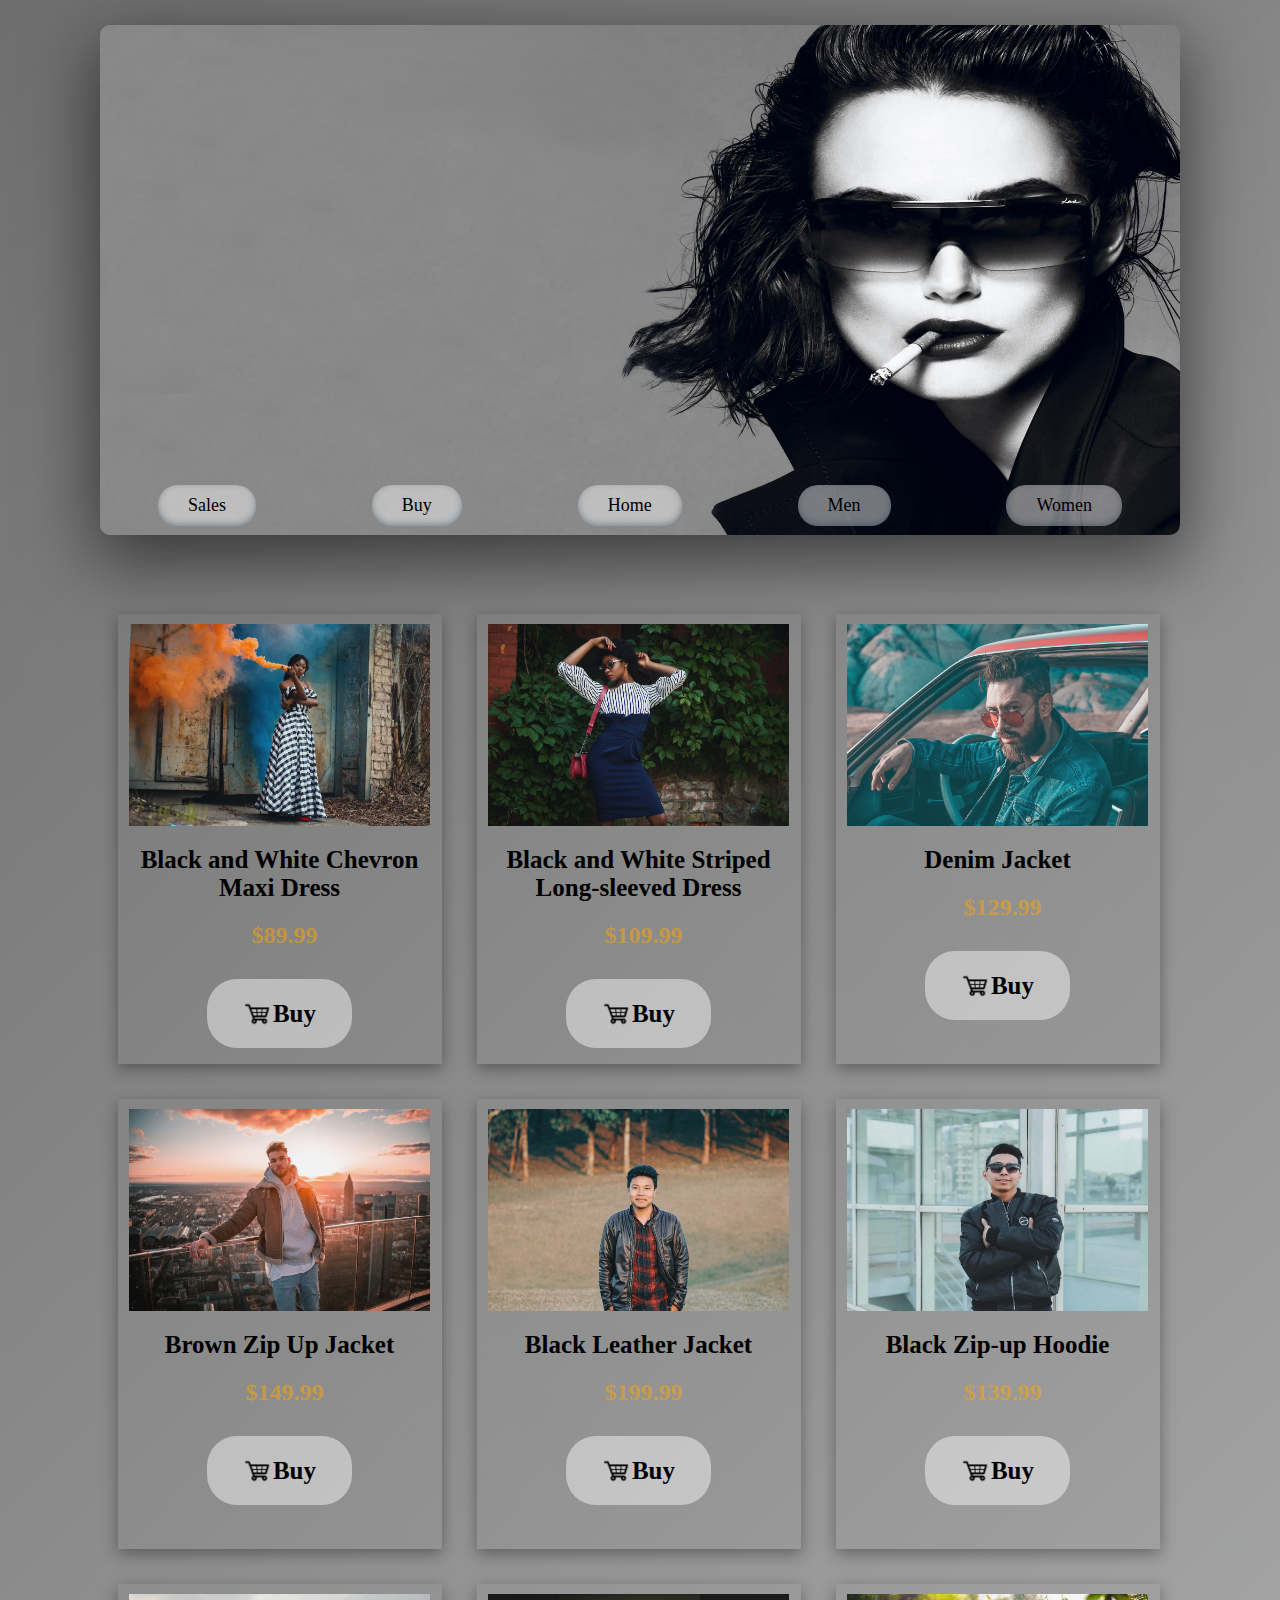
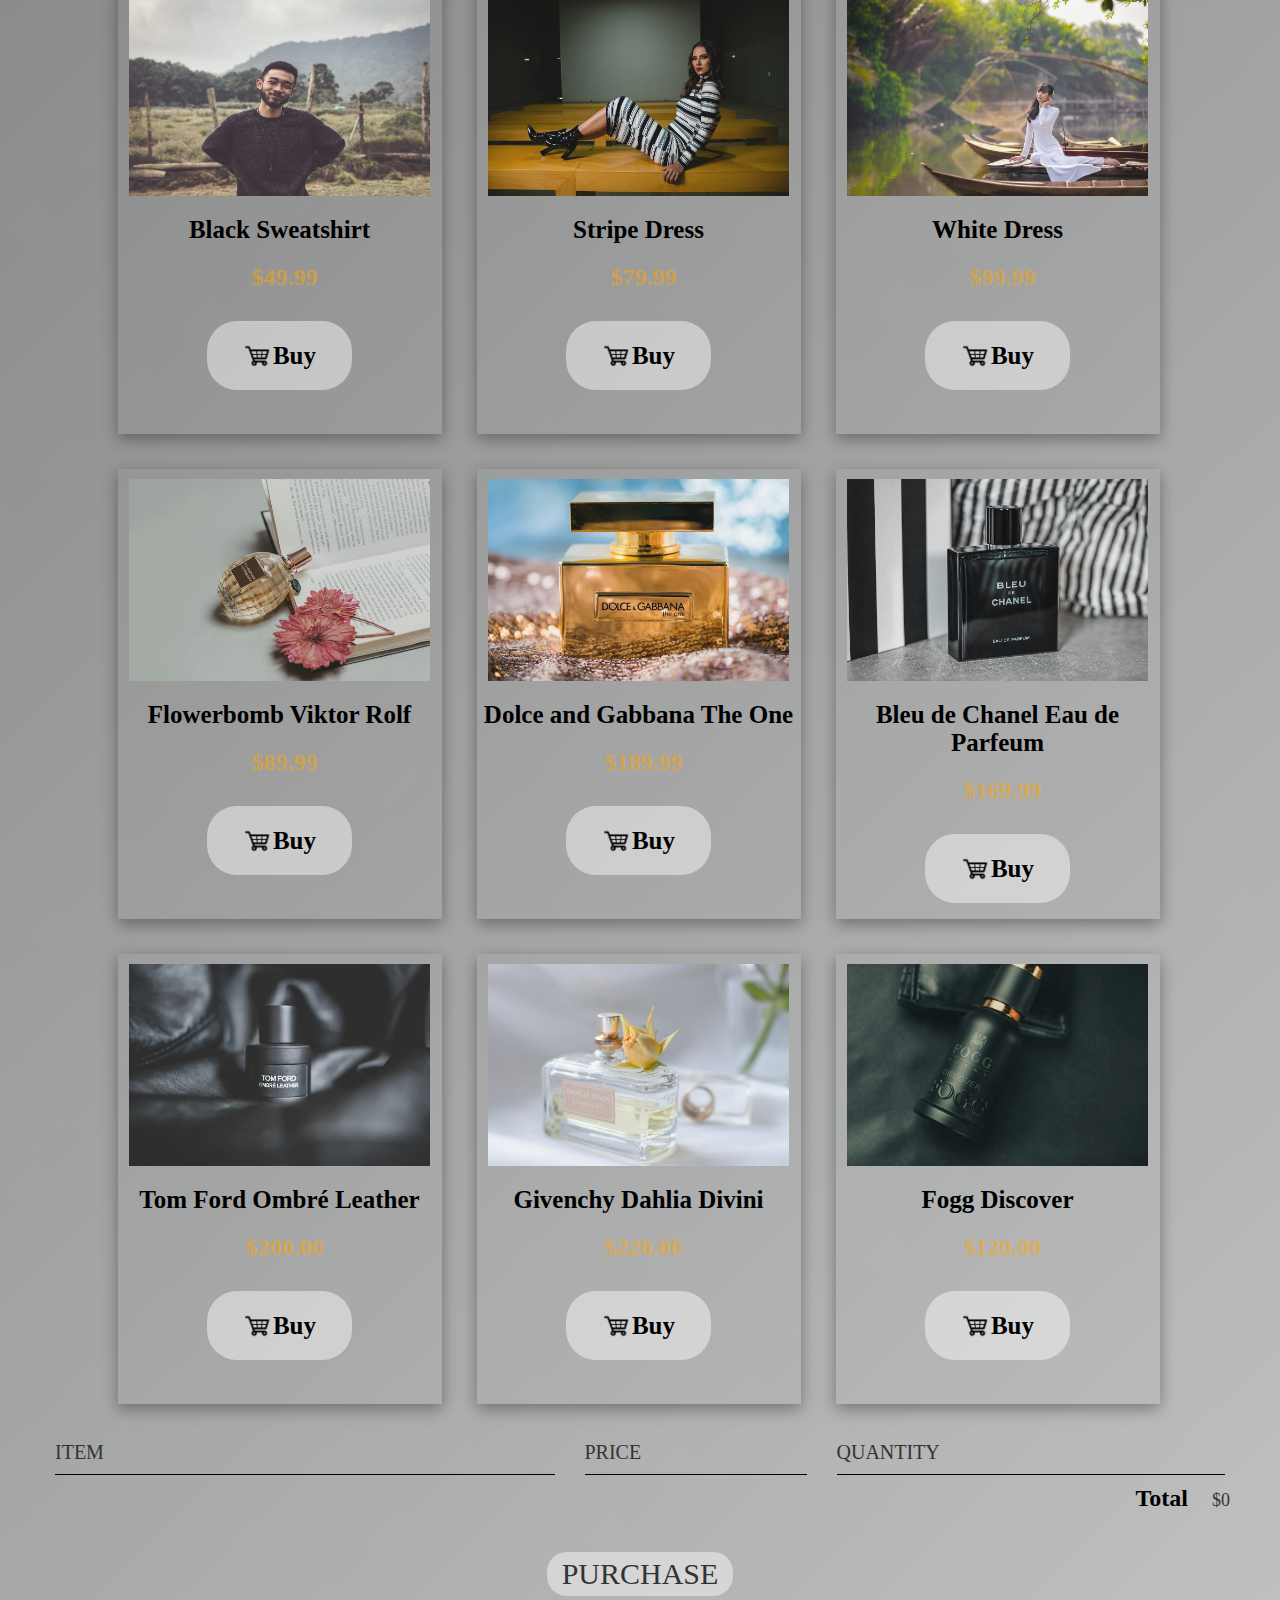
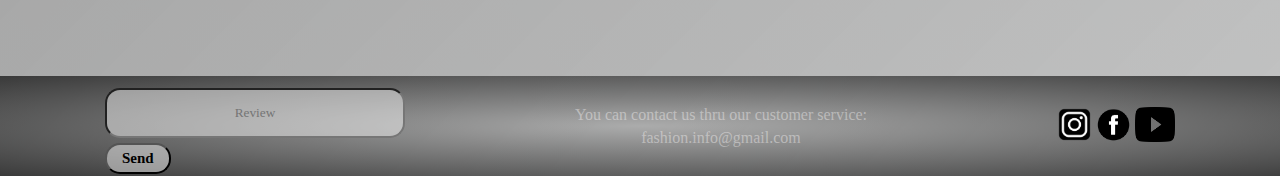
==== commit 619ad6a5: "first commit" ====
--- a/buy.html
+++ b/buy.html
@@ -6,7 +6,7 @@
     <meta name="viewport" content="width=device-width, initial-scale=1.0">
     <title>Some clothes</title>
     <link rel="stylesheet" href="buy.css">
-    <script src="cart.js" async></script>
+    <script type="text/javascript" src="buy.js" async></script>
 </head>
 
 
@@ -40,7 +40,7 @@
                     <img class="shop-item-img" src="photos/pexels-photo-859205.jpeg" alt="">
                     <div class="tekst">
                         <span class="shop-item-title">Black and White Chevron Maxi Dress</span>
-                        <h3 class="price">Price:89.99$</h3>
+                        <h3 class="price">$89.99</h3>
                         <button class="shop-item-button" type="button"><img src="photos/pngwing.com.png" alt="">Buy</button>
                     </div>
                 </div>
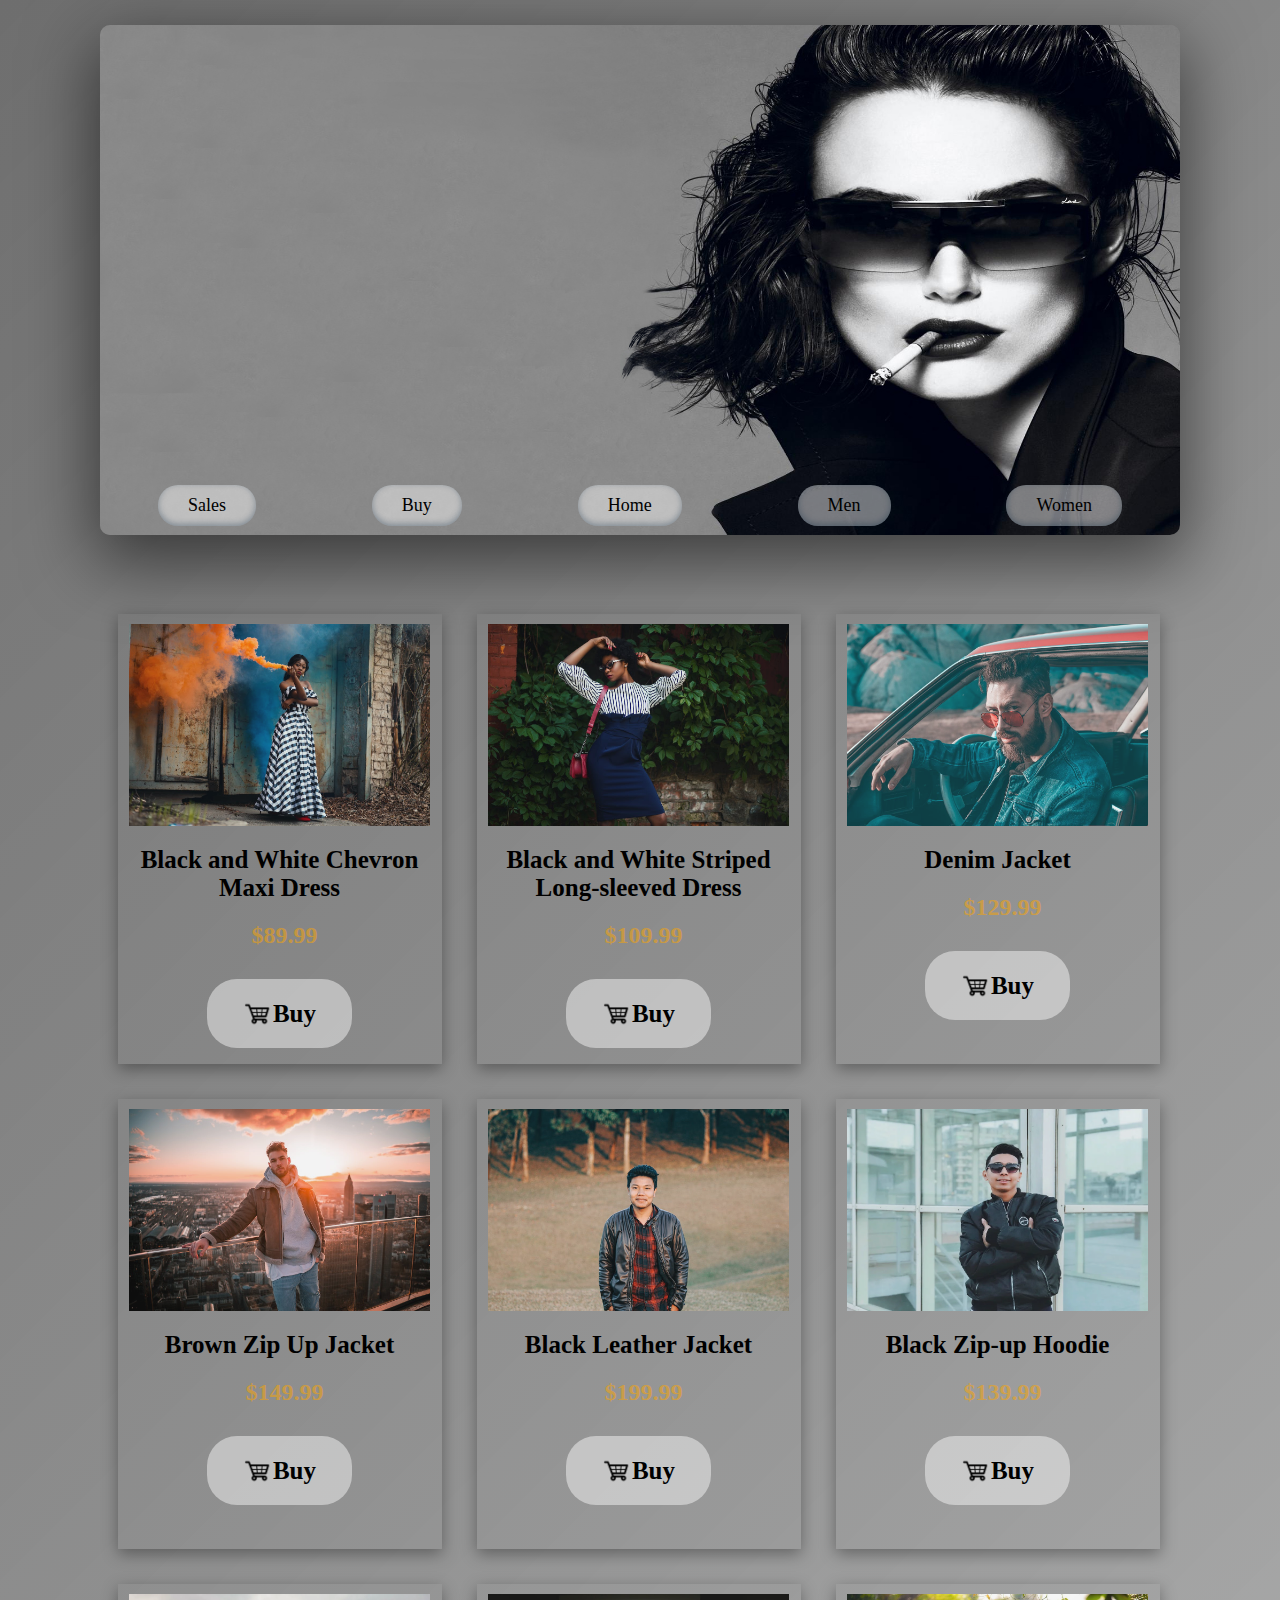
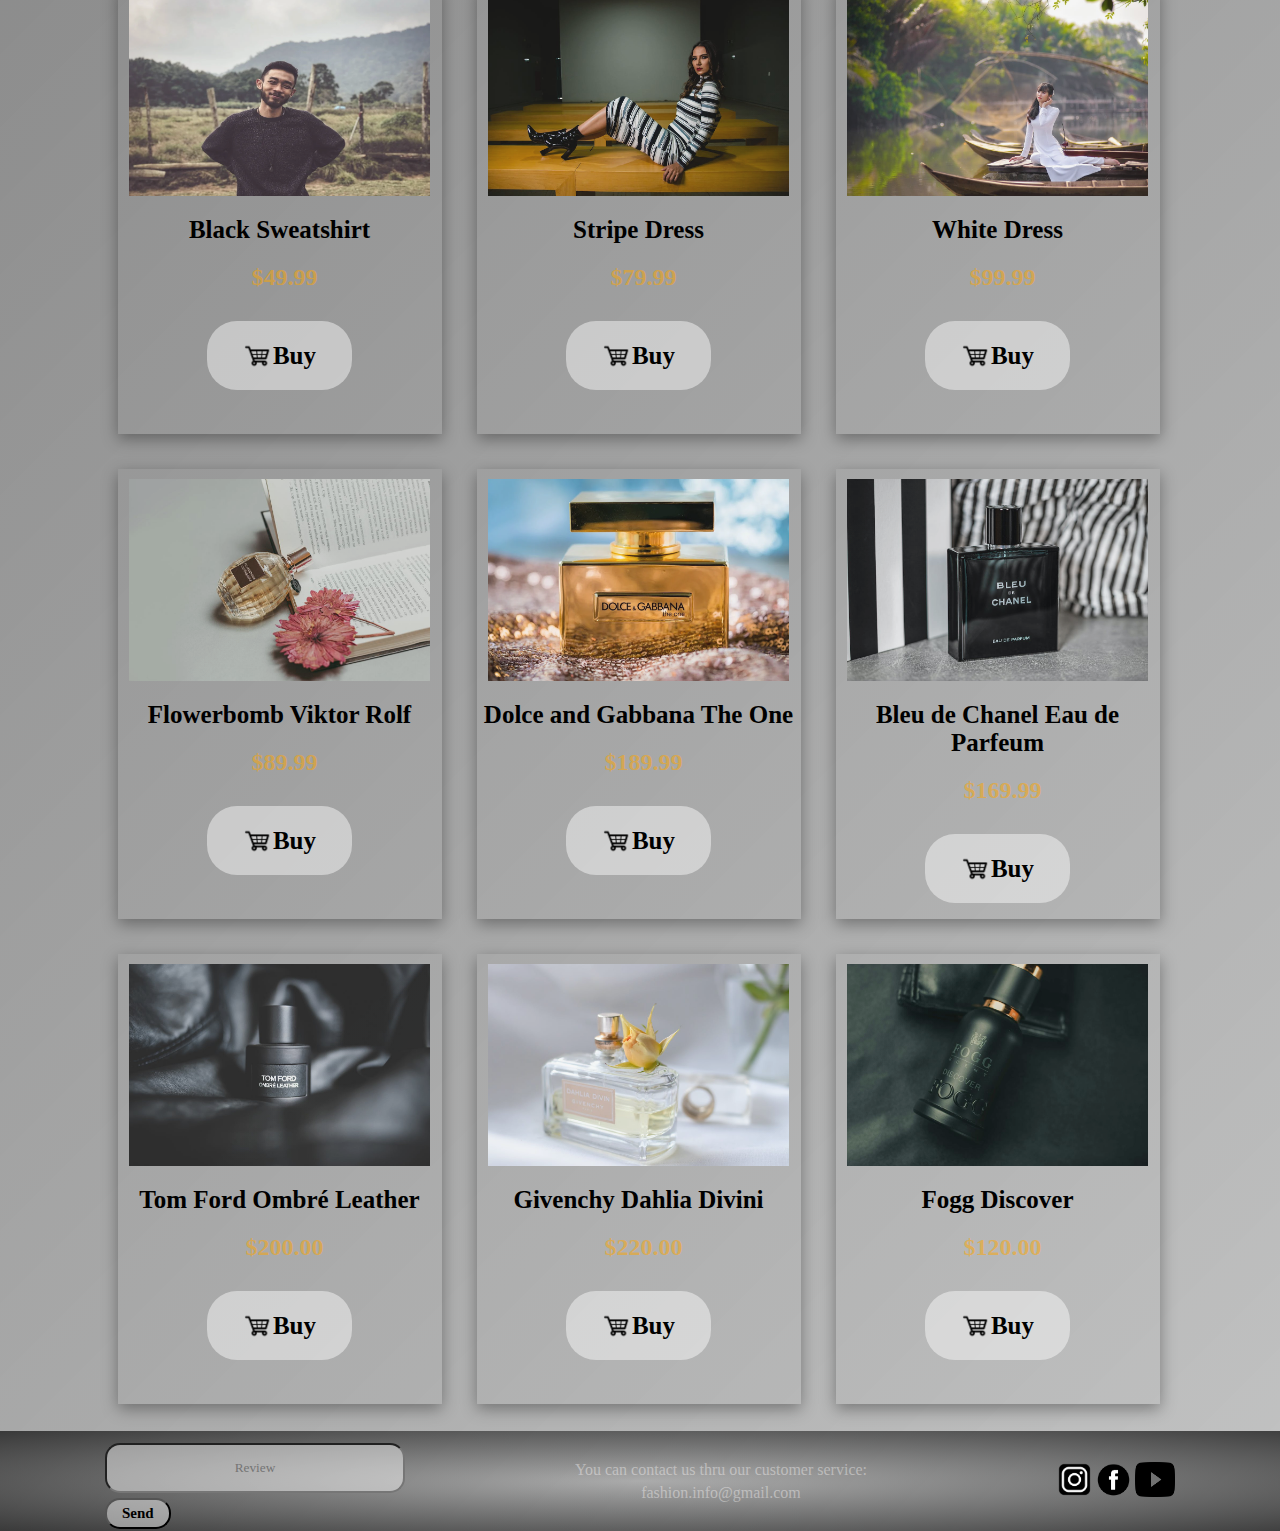
==== commit fde73e21: "first commit" ====
--- a/buy.html
+++ b/buy.html
@@ -163,7 +163,7 @@
         </div> 
     </div>
 
-    <div class="just-cart">
+    <div class="just-cart hide">
         <div class="cart-row">
             <span class="cart-item cart-header cart-column">ITEM</span>
             <span class="cart-price cart-header cart-column">PRICE</span>
--- a/buy.css
+++ b/buy.css
@@ -296,7 +296,9 @@
     background: 0;
     height: 10px;
 }
-
+.hide {
+    display: none;
+}
 
 
 
@@ -496,7 +498,9 @@
     div.just-cart{
         clear: left;
     }
-
+    .hide {
+        display: none;
+    }
 
 
 
